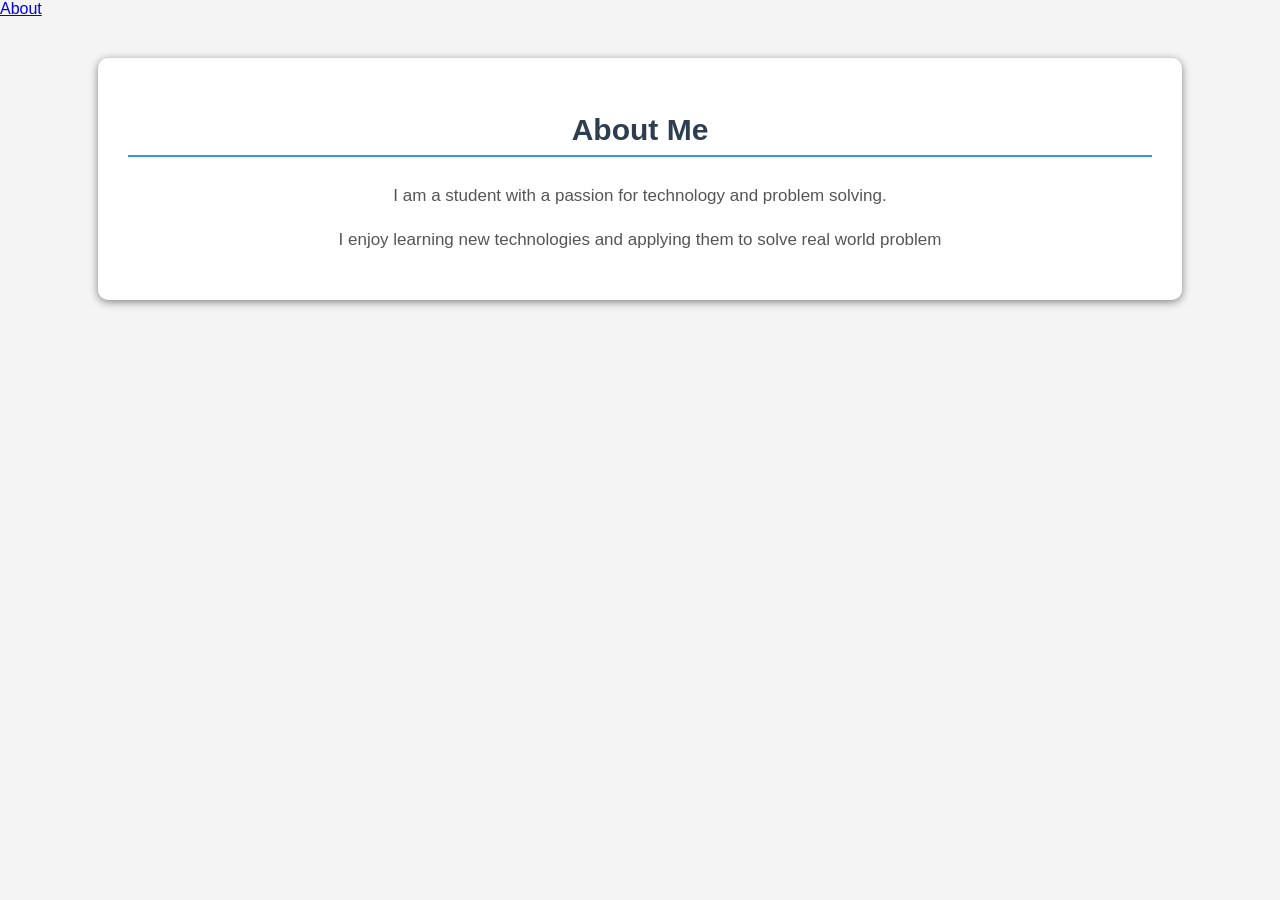
==== about.html @ 1ad14052 "ok ok" ====
<!DOCTYPE html>
<html lang="en">
<head>
    <meta charset="UTF-8">
    <meta name="viewport" content="width=device-width, initial-scale=1.0">
    <a href="about.html">About</a>
        <link rel="Stylesheet" href="style.css">

</head>
<body>
    <section id="about">
        <h2>About Me</h2>
        <p>I am a student with a passion for technology and problem solving.</p>
        <p>I enjoy learning new technologies and applying them to solve real world problem </p>
        </section>
</body>
---- style.css ----
body {
    font-family: Arial, sans-serif;
    margin: 0;
    padding: 0;
    background-color: #f4f4f4;
    color: #333;
}


header {
    background-color: #2c3e50;
    color: white;
    text-align: center;
    padding: 30px;
}

header h1 {
    margin: 0;
    font-size: 35px;
}

header p {
    font-size: 18px;
}

nav {
    background-color: #34495e;
    text-align: center;
    padding: 15px;
}

nav a {
    color: white;
    text-decoration: none;
    margin: 0 15px;
    font-size: 17px;
}

nav a:hover {
    color: #f1c40f;
}


section {
    background-color: white;
    margin: 25px auto;
    padding: 25px;
    width: 80%;
    border-radius: 10px;
    box-shadow: 0 2px 8px rgba(0, 0, 0, 0.1);
}


section h2 {
    color: #2c3e50;
    border-bottom: 2px solid #3498db;
    padding-bottom: 8px;
}


section p {
    font-size: 16px;
    line-height: 1.6;
}

ul {
    padding-left: 25px;
}

li {
    margin: 10px 0;
    font-size: 16px;
}


#Skills li {
    background-color: #3498db;
    color: white;
    display: inline-block;
    padding: 10px 15px;
    margin: 5px;
    border-radius: 5px;
}


#Projects li {
    background-color: #ecf0f1;
    padding: 12px;
    border-left: 5px solid #3498db;
}


#Contact {
    margin-bottom: 40px;
}

@media (max-width: 600px) {

    nav a {
        display: block;
        margin: 10px;
    }

    section {
        width: 85%;
    }

    header h1 {
        font-size: 28px;
    }
}
body {
    font-family: Arial, sans-serif;
    background-color: #f4f4f4;
    margin: 0;
    padding: 0;
}


nav {
    background-color: #2c3e50;
    padding: 15px;
    text-align: center;
}

nav a {
    color: white;
    text-decoration: none;
    margin: 20px;
    font-size: 18px;
}

nav a:hover {
    color: yellow;
}


#about {
    background-color: white;
    width: 80%;
    margin: 40px auto;
    padding: 30px;
    border-radius: 10px;
    text-align: center;
    box-shadow: 0 2px 8px gray;
}

#about h2 {
    color: #2c3e50;
    font-size: 30px;
}

#about p {
    color: #555;
    font-size: 17px;
    line-height: 1.6;
}
body {
    font-family: Arial, sans-serif;
    background-color: #f4f4f4;
    margin: 0;
}


nav {
    background-color: #2c3e50;
    padding: 15px;
    text-align: center;
}

nav a {
    color: white;
    text-decoration: none;
    margin: 20px;
    font-size: 18px;
}

nav a:hover {
    color: yellow;
}


#Skills {
    background-color: white;
    width: 80%;
    margin: 40px auto;
    padding: 30px;
    border-radius: 10px;
    text-align: center;
    box-shadow: 0 2px 8px gray;
}

#Skills h2 {
    color: #2c3e50;
    font-size: 30px;
}


#Skills ul {
    list-style-type: none;
    padding: 0;
}

#Skills li {
    background-color: #3498db;
    color: white;
    padding: 12px;
    margin: 10px auto;
    width: 200px;
    border-radius: 5px;
}
#Projects {
    background-color: white;
    width: 80%;
    margin: 40px auto;
    padding: 30px;
    border-radius: 10px;
    text-align: center;
    box-shadow: 0 2px 8px gray;
}

#Projects h2 {
    color: #2c3e50;
    font-size: 30px;
}

#Projects ul {
    list-style-type: none;
    padding: 0;
}

#Projects li {
    background-color: #3498db;
    color: white;
    padding: 15px;
    margin: 12px auto;
    width: 300px;
    border-radius: 5px;
}

#Projects li:hover {
    background-color: #2980b9;
}

#contactForm {
    width: 400px;
    margin: 30px auto;
    padding: 25px;
    background-color: #f5f5f5;
    border-radius: 10px;
    box-shadow: 0 0 10px gray;
}

#contactForm label {
    display: block;
    margin-bottom: 5px;
    font-weight: bold;
}


#contactForm input,
#contactForm textarea {
    width: 100%;
    padding: 10px;
    margin-bottom: 15px;
    border: 1px solid #ccc;
    border-radius: 5px;
    box-sizing: border-box;
}


#contactForm textarea {
    height: 120px;
    resize: none;
}


#contactForm button {
    width: 100%;
    padding: 10px;
    background-color: #333;
    color: white;
    border: none;
    border-radius: 5px;
    cursor: pointer;
}

#contactForm button:hover {
    background-color: #555;
}


h2 {
    text-align: center;
}
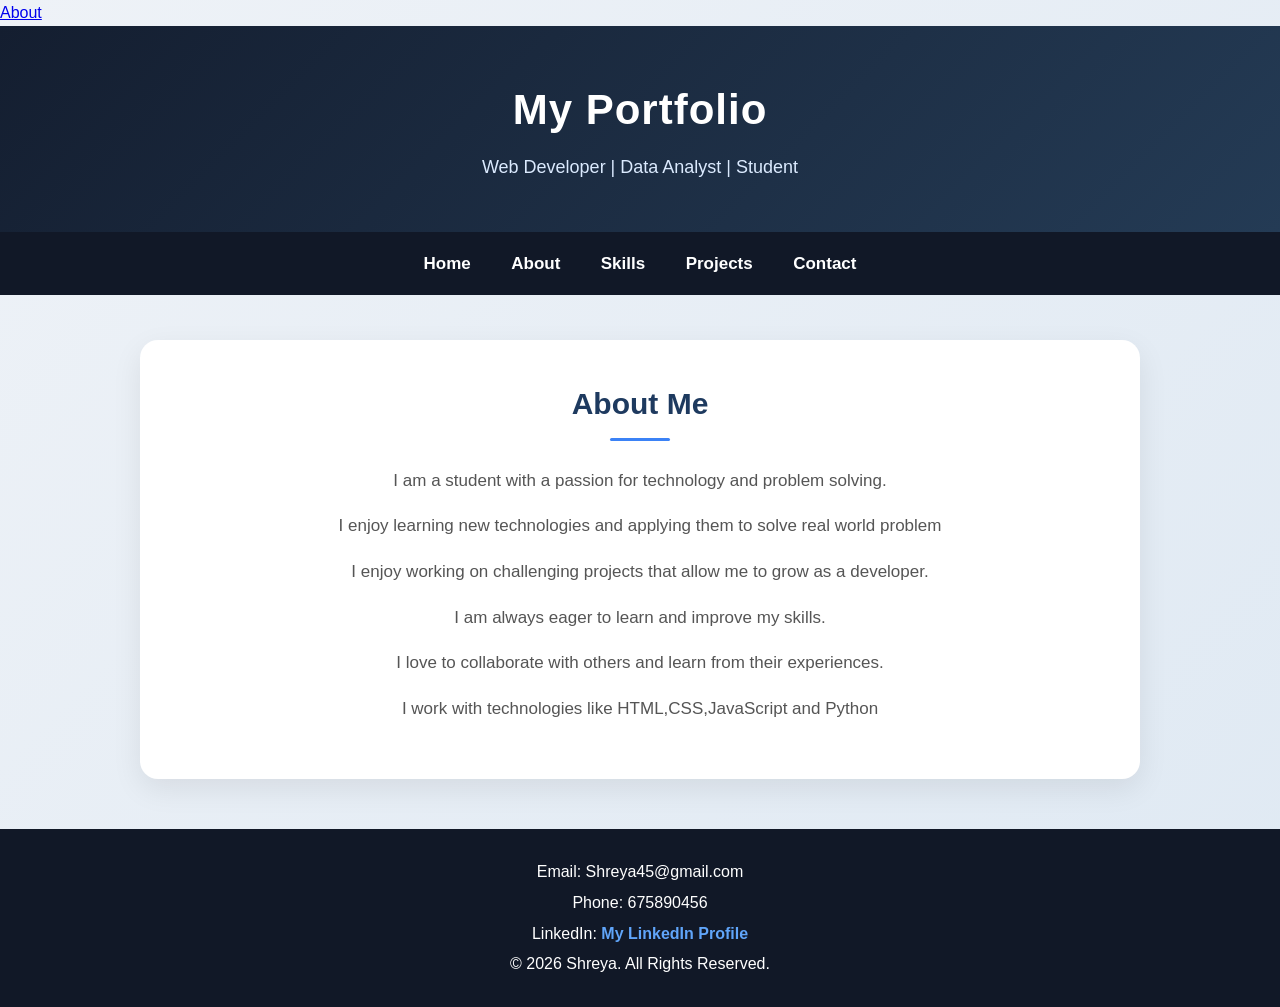
==== commit 39dd5401: "Initial commit" ====
--- a/about.html
+++ b/about.html
@@ -1,16 +1,47 @@
-<!DOCTYPE html>
-<html lang="en">
-<head>
-    <meta charset="UTF-8">
-    <meta name="viewport" content="width=device-width, initial-scale=1.0">
-    <a href="about.html">About</a>
-        <link rel="Stylesheet" href="style.css">
-
-</head>
-<body>
-    <section id="about">
-        <h2>About Me</h2>
-        <p>I am a student with a passion for technology and problem solving.</p>
-        <p>I enjoy learning new technologies and applying them to solve real world problem </p>
-        </section>
-</body>+<!DOCTYPE html>
+<html lang="en">
+<head>
+    <meta charset="UTF-8">
+    <meta name="viewport" content="width=device-width, initial-scale=1.0">
+    <a href="about.html">About</a>
+        <link rel="Stylesheet" href="style.css">
+
+</head>
+<body>
+    <header>
+        <h1>My Portfolio</h1>
+        <p>Web Developer | Data Analyst | Student</p>
+    </header>
+
+    <nav>
+        <a href="index.html">Home</a>
+        <a href="about.html">About</a>
+        <a href="skills.html">Skills</a>
+        <a href="projects.html">Projects</a>
+        <a href="contact.html">Contact</a>
+    </nav>
+    <section id="about">
+        <h2>About Me</h2>
+        <p>I am a student with a passion for technology and problem solving.</p>
+        <p>I enjoy learning new technologies and applying them to solve real world problem </p>
+        <p>I enjoy working on challenging projects that allow me to grow as a developer.</p>
+        <p>I am always eager to learn and improve my skills.</p>
+        <p> I love to collaborate with others and learn from their experiences.</p>
+        <p> I work  with technologies like HTML,CSS,JavaScript and Python</p>
+        </section>
+        <footer>
+    <p>Email: Shreya45@gmail.com</p>
+    <p>Phone: 675890456</p>
+    <p>
+        LinkedIn:
+        <a href="https://www.linkedin.com/in/shreya-ghoshal-" target="_blank">
+            My LinkedIn Profile
+        </a>
+    </p>
+    <p>&copy; 2026 Shreya. All Rights Reserved.</p>
+</footer>
+        
+
+</body>
+</html>
+      
--- a/style.css
+++ b/style.css
@@ -1,296 +1,312 @@
-
-body {
-    font-family: Arial, sans-serif;
-    margin: 0;
-    padding: 0;
-    background-color: #f4f4f4;
-    color: #333;
-}
-
-
-header {
-    background-color: #2c3e50;
-    color: white;
-    text-align: center;
-    padding: 30px;
-}
-
-header h1 {
-    margin: 0;
-    font-size: 35px;
-}
-
-header p {
-    font-size: 18px;
-}
-
-nav {
-    background-color: #34495e;
-    text-align: center;
-    padding: 15px;
-}
-
-nav a {
-    color: white;
-    text-decoration: none;
-    margin: 0 15px;
-    font-size: 17px;
-}
-
-nav a:hover {
-    color: #f1c40f;
-}
-
-
-section {
-    background-color: white;
-    margin: 25px auto;
-    padding: 25px;
-    width: 80%;
-    border-radius: 10px;
-    box-shadow: 0 2px 8px rgba(0, 0, 0, 0.1);
-}
-
-
-section h2 {
-    color: #2c3e50;
-    border-bottom: 2px solid #3498db;
-    padding-bottom: 8px;
-}
-
-
-section p {
-    font-size: 16px;
-    line-height: 1.6;
-}
-
-ul {
-    padding-left: 25px;
-}
-
-li {
-    margin: 10px 0;
-    font-size: 16px;
-}
-
-
-#Skills li {
-    background-color: #3498db;
-    color: white;
-    display: inline-block;
-    padding: 10px 15px;
-    margin: 5px;
-    border-radius: 5px;
-}
-
-
-#Projects li {
-    background-color: #ecf0f1;
-    padding: 12px;
-    border-left: 5px solid #3498db;
-}
-
-
-#Contact {
-    margin-bottom: 40px;
-}
-
-@media (max-width: 600px) {
-
-    nav a {
-        display: block;
-        margin: 10px;
-    }
-
-    section {
-        width: 85%;
-    }
-
-    header h1 {
-        font-size: 28px;
-    }
-}
-body {
-    font-family: Arial, sans-serif;
-    background-color: #f4f4f4;
-    margin: 0;
-    padding: 0;
-}
-
-
-nav {
-    background-color: #2c3e50;
-    padding: 15px;
-    text-align: center;
-}
-
-nav a {
-    color: white;
-    text-decoration: none;
-    margin: 20px;
-    font-size: 18px;
-}
-
-nav a:hover {
-    color: yellow;
-}
-
-
-#about {
-    background-color: white;
-    width: 80%;
-    margin: 40px auto;
-    padding: 30px;
-    border-radius: 10px;
-    text-align: center;
-    box-shadow: 0 2px 8px gray;
-}
-
-#about h2 {
-    color: #2c3e50;
-    font-size: 30px;
-}
-
-#about p {
-    color: #555;
-    font-size: 17px;
-    line-height: 1.6;
-}
-body {
-    font-family: Arial, sans-serif;
-    background-color: #f4f4f4;
-    margin: 0;
-}
-
-
-nav {
-    background-color: #2c3e50;
-    padding: 15px;
-    text-align: center;
-}
-
-nav a {
-    color: white;
-    text-decoration: none;
-    margin: 20px;
-    font-size: 18px;
-}
-
-nav a:hover {
-    color: yellow;
-}
-
-
-#Skills {
-    background-color: white;
-    width: 80%;
-    margin: 40px auto;
-    padding: 30px;
-    border-radius: 10px;
-    text-align: center;
-    box-shadow: 0 2px 8px gray;
-}
-
-#Skills h2 {
-    color: #2c3e50;
-    font-size: 30px;
-}
-
-
-#Skills ul {
-    list-style-type: none;
-    padding: 0;
-}
-
-#Skills li {
-    background-color: #3498db;
-    color: white;
-    padding: 12px;
-    margin: 10px auto;
-    width: 200px;
-    border-radius: 5px;
-}
-#Projects {
-    background-color: white;
-    width: 80%;
-    margin: 40px auto;
-    padding: 30px;
-    border-radius: 10px;
-    text-align: center;
-    box-shadow: 0 2px 8px gray;
-}
-
-#Projects h2 {
-    color: #2c3e50;
-    font-size: 30px;
-}
-
-#Projects ul {
-    list-style-type: none;
-    padding: 0;
-}
-
-#Projects li {
-    background-color: #3498db;
-    color: white;
-    padding: 15px;
-    margin: 12px auto;
-    width: 300px;
-    border-radius: 5px;
-}
-
-#Projects li:hover {
-    background-color: #2980b9;
-}
-
-#contactForm {
-    width: 400px;
-    margin: 30px auto;
-    padding: 25px;
-    background-color: #f5f5f5;
-    border-radius: 10px;
-    box-shadow: 0 0 10px gray;
-}
-
-#contactForm label {
-    display: block;
-    margin-bottom: 5px;
-    font-weight: bold;
-}
-
-
-#contactForm input,
-#contactForm textarea {
-    width: 100%;
-    padding: 10px;
-    margin-bottom: 15px;
-    border: 1px solid #ccc;
-    border-radius: 5px;
-    box-sizing: border-box;
-}
-
-
-#contactForm textarea {
-    height: 120px;
-    resize: none;
-}
-
-
-#contactForm button {
-    width: 100%;
-    padding: 10px;
-    background-color: #333;
-    color: white;
-    border: none;
-    border-radius: 5px;
-    cursor: pointer;
-}
-
-#contactForm button:hover {
-    background-color: #555;
-}
-
-
-h2 {
-    text-align: center;
+
+
+* {
+    margin: 0;
+    padding: 0;
+    box-sizing: border-box;
+}
+
+body {
+    font-family: Arial, sans-serif;
+    background: linear-gradient(135deg, #eef2f7, #dfe9f3);
+    color: #333;
+    line-height: 1.6;
+}
+
+
+
+
+header {
+    background: linear-gradient(135deg, #141e30, #243b55);
+    color: white;
+    text-align: center;
+    padding: 50px 20px;
+}
+
+header h1 {
+    font-size: 42px;
+    margin-bottom: 10px;
+    letter-spacing: 1px;
+}
+
+header p {
+    font-size: 18px;
+    color: #dbeafe;
+}
+
+
+
+nav {
+    background-color: #111827;
+    text-align: center;
+    padding: 18px;
+    position: sticky;
+    top: 0;
+    z-index: 1000;
+}
+
+nav a {
+    color: white;
+    text-decoration: none;
+    margin: 0 18px;
+    font-size: 17px;
+    font-weight: bold;
+    transition: 0.3s;
+}
+
+nav a:hover {
+    color: #60a5fa;
+}
+
+
+
+section {
+    background-color: white;
+    width: 85%;
+    max-width: 1000px;
+    margin: 45px auto;
+    padding: 40px;
+    border-radius: 18px;
+    box-shadow: 0 10px 30px rgba(0, 0, 0, 0.08);
+}
+
+section h2 {
+    text-align: center;
+    color: #1e3a5f;
+    font-size: 30px;
+    margin-bottom: 25px;
+}
+
+section h2::after {
+    content: "";
+    display: block;
+    width: 60px;
+    height: 3px;
+    background-color: #3b82f6;
+    margin: 10px auto;
+    border-radius: 5px;
+}
+
+section p {
+    font-size: 17px;
+    color: #555;
+    line-height: 1.8;
+}
+
+
+
+#about {
+    text-align: center;
+}
+
+#about p {
+    max-width: 800px;
+    margin: 15px auto;
+}
+
+
+
+#Skills {
+    text-align: center;
+}
+
+#Skills ul {
+    list-style: none;
+    display: flex;
+    justify-content: center;
+    flex-wrap: wrap;
+    gap: 15px;
+    margin-top: 25px;
+}
+
+#Skills li {
+    background: linear-gradient(135deg, #3b82f6, #2563eb);
+    color: white;
+    padding: 13px 25px;
+    border-radius: 25px;
+    font-size: 16px;
+    font-weight: bold;
+    transition: 0.3s;
+    box-shadow: 0 5px 15px rgba(37, 99, 235, 0.2);
+}
+
+#Skills li:hover {
+    transform: translateY(-5px);
+    box-shadow: 0 10px 20px rgba(37, 99, 235, 0.3);
+}
+
+
+
+#Projects {
+    text-align: center;
+}
+
+#Projects ul {
+    list-style: none;
+    display: grid;
+    grid-template-columns: repeat(2, 1fr);
+    gap: 20px;
+    margin-top: 25px;
+}
+
+#Projects li {
+    background: #f8fafc;
+    color: #333;
+    padding: 25px;
+    border-radius: 12px;
+    border-left: 5px solid #3b82f6;
+    font-size: 17px;
+    font-weight: bold;
+    box-shadow: 0 5px 15px rgba(0, 0, 0, 0.06);
+    transition: 0.3s;
+}
+
+#Projects li:hover {
+    transform: translateY(-6px);
+    background-color: #eff6ff;
+    box-shadow: 0 10px 20px rgba(0, 0, 0, 0.12);
+}
+
+
+
+
+#Contact {
+    text-align: center;
+}
+
+#contactForm {
+    width: 90%;
+    max-width: 500px;
+    margin: 30px auto;
+    padding: 30px;
+    background-color: #f8fafc;
+    border-radius: 15px;
+    box-shadow: 0 8px 25px rgba(0, 0, 0, 0.08);
+    text-align: left;
+}
+
+#contactForm label {
+    display: block;
+    margin-bottom: 7px;
+    font-weight: bold;
+    color: #1e3a5f;
+}
+
+#contactForm input,
+#contactForm textarea {
+    width: 100%;
+    padding: 13px;
+    margin-bottom: 18px;
+    border: 1px solid #d1d5db;
+    border-radius: 8px;
+    font-size: 15px;
+    outline: none;
+    transition: 0.3s;
+}
+
+#contactForm input:focus,
+#contactForm textarea:focus {
+    border-color: #3b82f6;
+    box-shadow: 0 0 6px rgba(59, 130, 246, 0.25);
+}
+
+#contactForm textarea {
+    height: 130px;
+    resize: none;
+}
+
+#contactForm button {
+    width: 100%;
+    padding: 13px;
+    background: linear-gradient(135deg, #2563eb, #1e40af);
+    color: white;
+    border: none;
+    border-radius: 8px;
+    font-size: 16px;
+    font-weight: bold;
+    cursor: pointer;
+    transition: 0.3s;
+}
+
+#contactForm button:hover {
+    transform: translateY(-2px);
+    box-shadow: 0 7px 15px rgba(37, 99, 235, 0.3);
+}
+
+
+
+footer {
+    background-color: #111827;
+    color: white;
+    text-align: center;
+    padding: 25px 15px;
+    margin-top: 50px;
+}
+
+footer p {
+    margin: 5px;
+}
+
+footer a {
+    color: #60a5fa;
+    text-decoration: none;
+    font-weight: bold;
+}
+
+footer a:hover {
+    color: white;
+}
+
+
+@media (max-width: 700px) {
+
+    header {
+        padding: 35px 15px;
+    }
+
+    header h1 {
+        font-size: 30px;
+    }
+
+    header p {
+        font-size: 16px;
+    }
+
+    nav {
+        padding: 12px;
+    }
+
+    nav a {
+        display: inline-block;
+        margin: 7px;
+        font-size: 15px;
+    }
+
+    section {
+        width: 92%;
+        padding: 25px 18px;
+        margin: 25px auto;
+    }
+
+    section h2 {
+        font-size: 25px;
+    }
+
+    #Skills li {
+        width: 100%;
+        max-width: 250px;
+    }
+
+    #Projects ul {
+        grid-template-columns: 1fr;
+    }
+
+    #Projects li {
+        width: 100%;
+    }
+
+    #contactForm {
+        width: 100%;
+        padding: 20px;
+    }
 }
